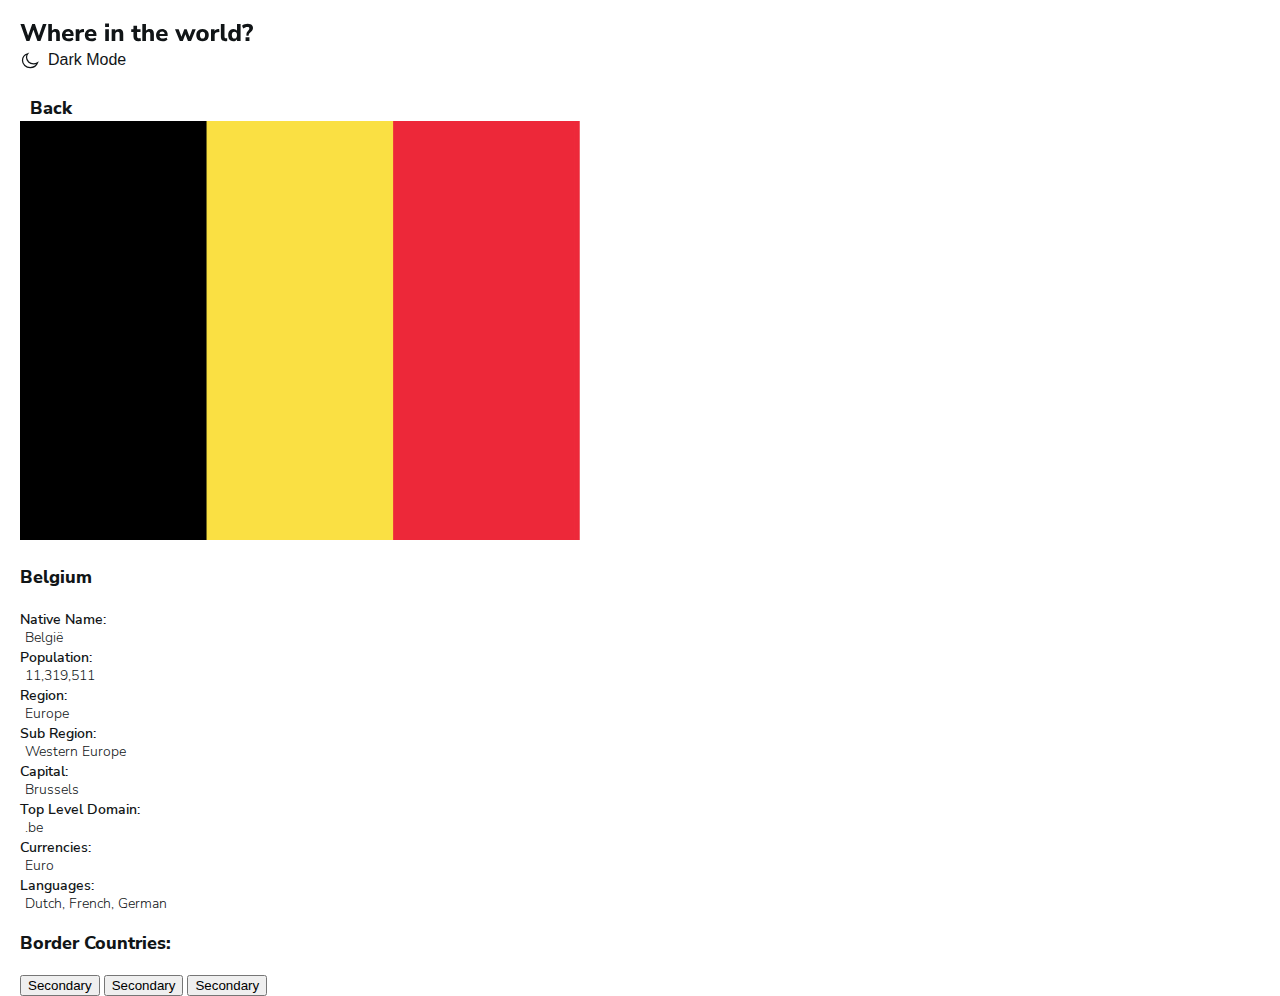
==== belgium.html @ a8f008aa "add second page" ====
<!DOCTYPE html>
<html lang="en">
<head>
  <meta charset="UTF-8">
  <meta http-equiv="X-UA-Compatible" content="IE=edge">
  <meta name="viewport" content="width=device-width, initial-scale=1.0">
  <title>Document</title>
  <link href="https://cdn.jsdelivr.net/npm/bootstrap@5.2.0/dist/css/bootstrap.min.css" rel="stylesheet" integrity="sha384-gH2yIJqKdNHPEq0n4Mqa/HGKIhSkIHeL5AyhkYV8i59U5AR6csBvApHHNl/vI1Bx" crossorigin="anonymous">
  <link rel="stylesheet" href="./css/main.css">
</head>
<body>
  
  <!-- header start -->
  <header class="site-header">
    <div class="container">
      <div class="header-wrapper row justify-content-between">
        <a class="col header-link" href="#">
          <svg height="19" fill="currentColor" xmlns="http://www.w3.org/2000/svg"><path d="M6.432 18 .408 1.08h3.816l3.888 11.568L12.216 1.08h2.688l3.984 11.76L22.92 1.08h3.6L20.448 18h-3.024l-3.96-11.232L9.456 18H6.432Zm21.843 0V1.08h3.624v6.744a3.91 3.91 0 0 1 1.608-1.368c.656-.32 1.384-.48 2.184-.48 2.768 0 4.152 1.648 4.152 4.944V18h-3.624v-6.912c0-.816-.152-1.4-.456-1.752-.304-.368-.752-.552-1.344-.552-.768 0-1.384.24-1.848.72-.448.48-.672 1.12-.672 1.92V18h-3.624Zm20.393.264c-1.392 0-2.592-.248-3.6-.744-.992-.512-1.76-1.224-2.304-2.136-.528-.928-.792-2.016-.792-3.264 0-1.216.256-2.28.768-3.192a5.655 5.655 0 0 1 2.136-2.16c.912-.528 1.96-.792 3.144-.792 1.712 0 3.072.544 4.08 1.632 1.008 1.072 1.512 2.528 1.512 4.368v.912h-8.184c.128.928.464 1.608 1.008 2.04.56.416 1.328.624 2.304.624.64 0 1.288-.096 1.944-.288a5.447 5.447 0 0 0 1.776-.888l.96 2.424c-.592.448-1.32.808-2.184 1.08a8.842 8.842 0 0 1-2.568.384Zm-.504-9.888c-.768 0-1.392.232-1.872.696-.464.464-.752 1.112-.864 1.944h5.184c-.096-1.76-.912-2.64-2.448-2.64ZM55.72 18V6.216h3.552v2.04c.56-1.376 1.76-2.136 3.6-2.28l1.056-.072.216 3.048-2.04.216c-1.792.176-2.688 1.088-2.688 2.736V18H55.72Zm15.8.264c-1.392 0-2.592-.248-3.6-.744-.992-.512-1.76-1.224-2.304-2.136-.528-.928-.792-2.016-.792-3.264 0-1.216.256-2.28.768-3.192a5.654 5.654 0 0 1 2.136-2.16c.912-.528 1.96-.792 3.144-.792 1.712 0 3.072.544 4.08 1.632 1.008 1.072 1.512 2.528 1.512 4.368v.912H68.28c.128.928.464 1.608 1.008 2.04.56.416 1.328.624 2.304.624.64 0 1.288-.096 1.944-.288a5.447 5.447 0 0 0 1.776-.888l.96 2.424c-.592.448-1.32.808-2.184 1.08a8.842 8.842 0 0 1-2.568.384Zm-.504-9.888c-.768 0-1.392.232-1.872.696-.464.464-.752 1.112-.864 1.944h5.184c-.096-1.76-.912-2.64-2.448-2.64Zm14.091-4.44V.552h3.912v3.384h-3.912ZM85.251 18V6.216h3.624V18h-3.624Zm6.422 0V6.216h3.552v1.728a3.94 3.94 0 0 1 1.608-1.464c.672-.336 1.424-.504 2.256-.504 1.392 0 2.432.408 3.12 1.224.688.8 1.032 2.04 1.032 3.72V18h-3.624v-6.912c0-.816-.152-1.4-.456-1.752-.304-.368-.752-.552-1.344-.552-.768 0-1.384.24-1.848.72-.448.48-.672 1.12-.672 1.92V18h-3.624Zm26.737.264c-3.312 0-4.968-1.608-4.968-4.824V8.928h-2.232V6.216h2.232V2.76h3.624v3.456h3.48v2.712h-3.48v4.368c0 .672.152 1.176.456 1.512.32.336.824.504 1.512.504.208 0 .424-.024.648-.072.24-.048.496-.112.768-.192l.528 2.64a4.586 4.586 0 0 1-1.2.408c-.464.112-.92.168-1.368.168Zm3.92-.264V1.08h3.624v6.744a3.91 3.91 0 0 1 1.608-1.368c.656-.32 1.384-.48 2.184-.48 2.768 0 4.152 1.648 4.152 4.944V18h-3.624v-6.912c0-.816-.152-1.4-.456-1.752-.304-.368-.752-.552-1.344-.552-.768 0-1.384.24-1.848.72-.448.48-.672 1.12-.672 1.92V18h-3.624Zm20.393.264c-1.392 0-2.592-.248-3.6-.744-.992-.512-1.76-1.224-2.304-2.136-.528-.928-.792-2.016-.792-3.264 0-1.216.256-2.28.768-3.192a5.654 5.654 0 0 1 2.136-2.16c.912-.528 1.96-.792 3.144-.792 1.712 0 3.072.544 4.08 1.632 1.008 1.072 1.512 2.528 1.512 4.368v.912h-8.184c.128.928.464 1.608 1.008 2.04.56.416 1.328.624 2.304.624.64 0 1.288-.096 1.944-.288a5.447 5.447 0 0 0 1.776-.888l.96 2.424c-.592.448-1.32.808-2.184 1.08a8.842 8.842 0 0 1-2.568.384Zm-.504-9.888c-.768 0-1.392.232-1.872.696-.464.464-.752 1.112-.864 1.944h5.184c-.096-1.76-.912-2.64-2.448-2.64ZM159.791 18 154.99 6.216h3.673l2.808 7.56 2.808-7.56h2.4l2.808 7.656 2.808-7.656h3.48L171.023 18h-3.072l-2.592-6.696-2.52 6.696h-3.048Zm22.718.264c-1.264 0-2.368-.248-3.312-.744a5.44 5.44 0 0 1-2.16-2.136c-.512-.928-.768-2.024-.768-3.288 0-1.248.256-2.328.768-3.24a5.242 5.242 0 0 1 2.16-2.136c.944-.496 2.048-.744 3.312-.744 1.264 0 2.36.248 3.288.744a5.207 5.207 0 0 1 2.184 2.136c.528.912.792 1.992.792 3.24 0 1.264-.264 2.36-.792 3.288a5.4 5.4 0 0 1-2.184 2.136c-.928.496-2.024.744-3.288.744Zm0-2.712c.768 0 1.392-.28 1.872-.84.496-.56.744-1.432.744-2.616 0-1.168-.248-2.024-.744-2.568-.48-.56-1.104-.84-1.872-.84s-1.392.28-1.872.84c-.48.544-.72 1.4-.72 2.568 0 1.184.24 2.056.72 2.616s1.104.84 1.872.84ZM190.978 18V6.216h3.552v2.04c.56-1.376 1.76-2.136 3.6-2.28l1.056-.072.216 3.048-2.04.216c-1.792.176-2.688 1.088-2.688 2.736V18h-3.696Zm14.283.264c-1.52 0-2.632-.392-3.336-1.176-.704-.8-1.056-1.984-1.056-3.552V1.08h3.624v12.312c0 1.28.568 1.92 1.704 1.92.176 0 .344-.008.504-.024.176-.016.344-.048.504-.096L207.157 18a6.784 6.784 0 0 1-1.896.264Zm8.067 0c-1.024 0-1.928-.248-2.712-.744-.768-.512-1.368-1.224-1.8-2.136-.432-.928-.648-2.024-.648-3.288 0-1.264.216-2.352.648-3.264.432-.912 1.032-1.616 1.8-2.112.784-.496 1.688-.744 2.712-.744.784 0 1.504.168 2.16.504.656.336 1.152.784 1.488 1.344V1.08h3.624V18h-3.552v-1.776c-.32.624-.816 1.12-1.488 1.488-.656.368-1.4.552-2.232.552Zm1.08-2.712c.768 0 1.392-.28 1.872-.84.496-.56.744-1.432.744-2.616 0-1.168-.248-2.024-.744-2.568-.48-.56-1.104-.84-1.872-.84s-1.392.28-1.872.84c-.48.544-.72 1.4-.72 2.568 0 1.184.24 2.056.72 2.616s1.104.84 1.872.84Zm12.008-2.904V11.52c0-.704.128-1.352.384-1.944.256-.608.696-1.248 1.32-1.92.448-.48.76-.888.936-1.224a2.39 2.39 0 0 0 .264-1.08c0-.448-.168-.8-.504-1.056-.32-.256-.784-.384-1.392-.384-1.488 0-2.888.536-4.2 1.608l-1.176-2.736c.704-.608 1.56-1.088 2.568-1.44a9.258 9.258 0 0 1 3.072-.528c1.056 0 1.984.176 2.784.528.8.336 1.416.816 1.848 1.44.448.608.672 1.32.672 2.136 0 .736-.168 1.416-.504 2.04-.32.624-.896 1.28-1.728 1.968-.752.624-1.272 1.168-1.56 1.632-.272.464-.44.912-.504 1.344l-.12.744h-2.16ZM225.552 18v-3.84h3.888V18h-3.888Z" fill="currentColor"/>
          </svg>
        </a>
        <button class="col header-darkmode justify-content-end" type="button">Dark Mode</button>
      </div>
    </div>
  </header>
  <!-- header finish -->
  <main class="site-main">
    <section class="hero pt-5 pb-5">
      <div class="container">
        <div class="hero-back hero-section-item-wrapper-title back d-flex align-items-center">Back</div>
        <div class="row pt-5 align-items-center">
          <div class="col d-flex justify-content-center mb-5">
            <img class="rounded m-0" src="./images/belgium-flag.jpg" alt="belgium flag">
          </div>
          <div class="col">
            <h3 class="hero-section-item-wrapper-title mb-5">Belgium</h3>
            <div class="d-lg-flex justify-content-between mb-5">
              <div class="me-5 mb-5">
                <span class="hero-section-item-wrapper-inner d-flex mb-2">
                  <strong class="hero-section-item-wrapper-inner-title">Native Name:</strong>
                  <p class="hero-section-item-wrapper-inner-discrip"> België</p>
                </span>
                <span class="hero-section-item-wrapper-inner d-flex mb-2">
                  <strong class="hero-section-item-wrapper-inner-title">Population:</strong>
                  <p class="hero-section-item-wrapper-inner-discrip"> 11,319,511</p>
                </span>
                <span class="hero-section-item-wrapper-inner d-flex mb-2">
                  <strong class="hero-section-item-wrapper-inner-title">Region:</strong>
                  <p class="hero-section-item-wrapper-inner-discrip">Europe</p>
                </span>
                <span class="hero-section-item-wrapper-inner d-flex mb-2">
                  <strong class="hero-section-item-wrapper-inner-title">Sub Region:</strong>
                  <p class="hero-section-item-wrapper-inner-discrip">Western Europe</p>
                </span>
                <span class="hero-section-item-wrapper-inner d-flex mb-2">
                  <strong class="hero-section-item-wrapper-inner-title">Capital:</strong>
                  <p class="hero-section-item-wrapper-inner-discrip">Brussels</p>
                </span>
              </div>
              <div>
                <span class="hero-section-item-wrapper-inner d-flex mb-2">
                  <strong class="hero-section-item-wrapper-inner-title">Top Level Domain: </strong>
                  <p class="hero-section-item-wrapper-inner-discrip">.be</p>
                </span>
                <span class="hero-section-item-wrapper-inner d-flex mb-2">
                  <strong class="hero-section-item-wrapper-inner-title">Currencies:</strong>
                  <p class="hero-section-item-wrapper-inner-discrip">Euro</p>
                </span>
                <span class="hero-section-item-wrapper-inner d-flex mb-2">
                  <strong class="hero-section-item-wrapper-inner-title">Languages:</strong>
                  <p class="hero-section-item-wrapper-inner-discrip"> Dutch, French, German</p>
                </span>
              </div>
            </div>
            <div class="d-lg-flex align-items-center">
              <p class="hero-section-item-wrapper-title m-0 me-2 mb-sm-3 mb-lg-0">Border Countries: </p>
              <button class="btn btn-outline-secondary me-2" type="button" >Secondary</button>
              <button class="btn btn-outline-secondary me-2" type="button" >Secondary</button>
              <button class="btn btn-outline-secondary me-2" type="button" >Secondary</button>
            </div>
          </div>
        </div>
      </div>
    </section>
  </main>
  <script src="./js/main.js"></script>
</body>
</html>
---- css/main.css ----
/*
* Prefixed by https://autoprefixer.github.io
* PostCSS: v8.4.14,
* Autoprefixer: v10.4.7
* Browsers: last 4 version
*/

:root{
  --main-text-color: #111517;
  --main-body-color: #f2f2f2;
  --header-bg-color: #fff;
}



@font-face {
  font-family: "Nunito Sans";
  font-style: normal;
  font-weight: 300;
  src: url("../fonts/nunito-sans-v12-latin-300.woff2") format("woff2"), /* Chrome 26+, Opera 23+, Firefox 39+ */
  url("../fonts/nunito-sans-v12-latin-300.woff") format("woff"); /* Chrome 6+, Firefox 3.6+, IE 9+, Safari 5.1+ */
}
@font-face {
  font-family: "Nunito Sans";
  font-style: normal;
  font-weight: 400;
  src: url("../fonts/nunito-sans-v12-latin-regular.woff2") format("woff2"), /* Chrome 26+, Opera 23+, Firefox 39+ */
  url("../fonts/nunito-sans-v12-latin-regular.woff") format("woff"); /* Chrome 6+, Firefox 3.6+, IE 9+, Safari 5.1+ */
}
@font-face {
  font-family: "Nunito Sans";
  font-style: normal;
  font-weight: 600;
  src: url("../fonts/nunito-sans-v12-latin-600.woff2") format("woff2"), /* Chrome 26+, Opera 23+, Firefox 39+ */
  url("../fonts/nunito-sans-v12-latin-600.woff") format("woff"); /* Chrome 6+, Firefox 3.6+, IE 9+, Safari 5.1+ */
}
@font-face {
  font-family: "Nunito Sans";
  font-style: normal;
  font-weight: 800;
  src: url("../fonts/nunito-sans-v12-latin-800.woff2") format("woff2"), /* Chrome 26+, Opera 23+, Firefox 39+ */
  url("../fonts/nunito-sans-v12-latin-800.woff") format("woff"); /* Chrome 6+, Firefox 3.6+, IE 9+, Safari 5.1+ */
}


*{
  box-sizing: border-box;
}

html{
  box-sizing: border-box;
}

body{
  font-family: "Nunito Sans", "Arial", sans-serif;
  font-style: normal;
  font-weight: 600;
  margin: 0;
}


.container{
  width: 1320px;
  margin: 0 auto;
  padding-right: 20px;
  padding-left: 20px;
}

.theme-dars{
  --main-text-color: #fff;
  --main-body-color: #202C36;
  --header-bg-color: #2B3844;
}

.site-header{
  padding: 23px 0;
  background-color: var(--header-bg-color);
  box-shadow: 0px 2px 4px #0000000e;
}

.header-link {
  max-width: 233px;
  color: var(--main-text-color);

}
.header-link:hover {
  color: var(--main-text-color);
}
.header-darkmode {
  max-width: 120px;
  display: -webkit-box;
  display: -ms-flexbox;
  display: flex;
  -webkit-box-align: center;
  -ms-flex-align: center;
  align-items: center;
  font-size: 16px;
  line-height: 22px;
  padding-left: 28px;
  margin: 0;
  border: none;
  background-color: transparent;
  color: var(--main-text-color);
  background-image: url("../images/moon.svg");
  background-position: left;
  background-repeat: no-repeat;
  background-size: 20px 20px;
}

.hero{
  background-color: var(--header-bg-color);
}
.hero-section{
  padding: 48px 0 45px 0;
  background-color: var(--main-body-color);
}
.site-search{
  position: relative;
}

.site-search-input {
  height: 56px;
  max-width: 480px;
  padding: 18px 10px 18px 42px;
  border: 0;
  color: #848484;
  background-color: var(--header-bg-color);
  -webkit-box-shadow: 0px 2px 9px #0000000e;
  box-shadow: 0px 2px 9px #0000000e;
  border-radius: 5px;
}

.site-search::before{
  position: absolute;
  top: 18px;
  left: 13px;
  width: 18px;
  height: 18px;
  background-image: url("../images/search.svg");
  background-size: 18px 18px;
  background-repeat: no-repeat;
  content: "";
}

.form-selects {
  width: 200px;
  height: 56px;
  border: 0;
  padding: 18px 24px;
  appearance: none;
  color: var(--main-text-color) ;
  background-color: var(--header-bg-color) ;
  background-image: url("../images/next.svg");
  background-size: 18px 18px;
  background-repeat: no-repeat;
  background-position: calc(50% + 70px) ;
}
.site-region {
  margin-bottom: 5px;
  border: 0;
  color: var(--main-text-color) ;
  background: var(--header-bg-color);
  -webkit-box-shadow: 0px 2px 9px #0000000e;
  box-shadow: 0px 2px 9px #0000000e;
  border-radius: 5px;
}

.hero-section-list {
  list-style: none;
  margin-top: 48px;
  margin-bottom: 0;
  padding: 0;
}
.hero-section-item {
  /* width: 287px; */
  border: 0;
}
.hero-section-item-inner{
  width: 264px;
  border: 0;
  background-color: var(--header-bg-color);
  box-shadow: 0px 0px 7px 2px rgba(0, 0, 0, 0.0294384);
  border-radius: 5px;
}
.hero-section-item-wrapper{
  padding: 0 0 46px 24px;
}

.hero-section-item-img{
  -o-object-fit: contain;
  object-fit: contain;
  border-radius: 5px 5px 0px 0px;
}
.hero-section-item-wrapper-title {
  font-weight: 800;
  font-size: 18px;
  line-height: 26px;
  color: var(--main-text-color);
}
.hero-section-item-wrapper-inner-title {
  font-weight: 600;
  font-size: 14px;
  line-height: 16px;    
  color: var(--main-text-color);
}
.hero-section-item-wrapper-inner-discrip {
  font-weight: 300;
  font-size: 14px;
  line-height: 16px;
  margin-top: 0;
  margin-bottom: 0;
  margin-left: 5px;
  color: var(--main-text-color);
}

.back::before{
  width: 20px;
  height: 20px;
  margin-right: 10px;
  background-image: url("../images/back.svg");
  background-size: 20px 20px;
  background-repeat: no-repeat;
  content: "";
}
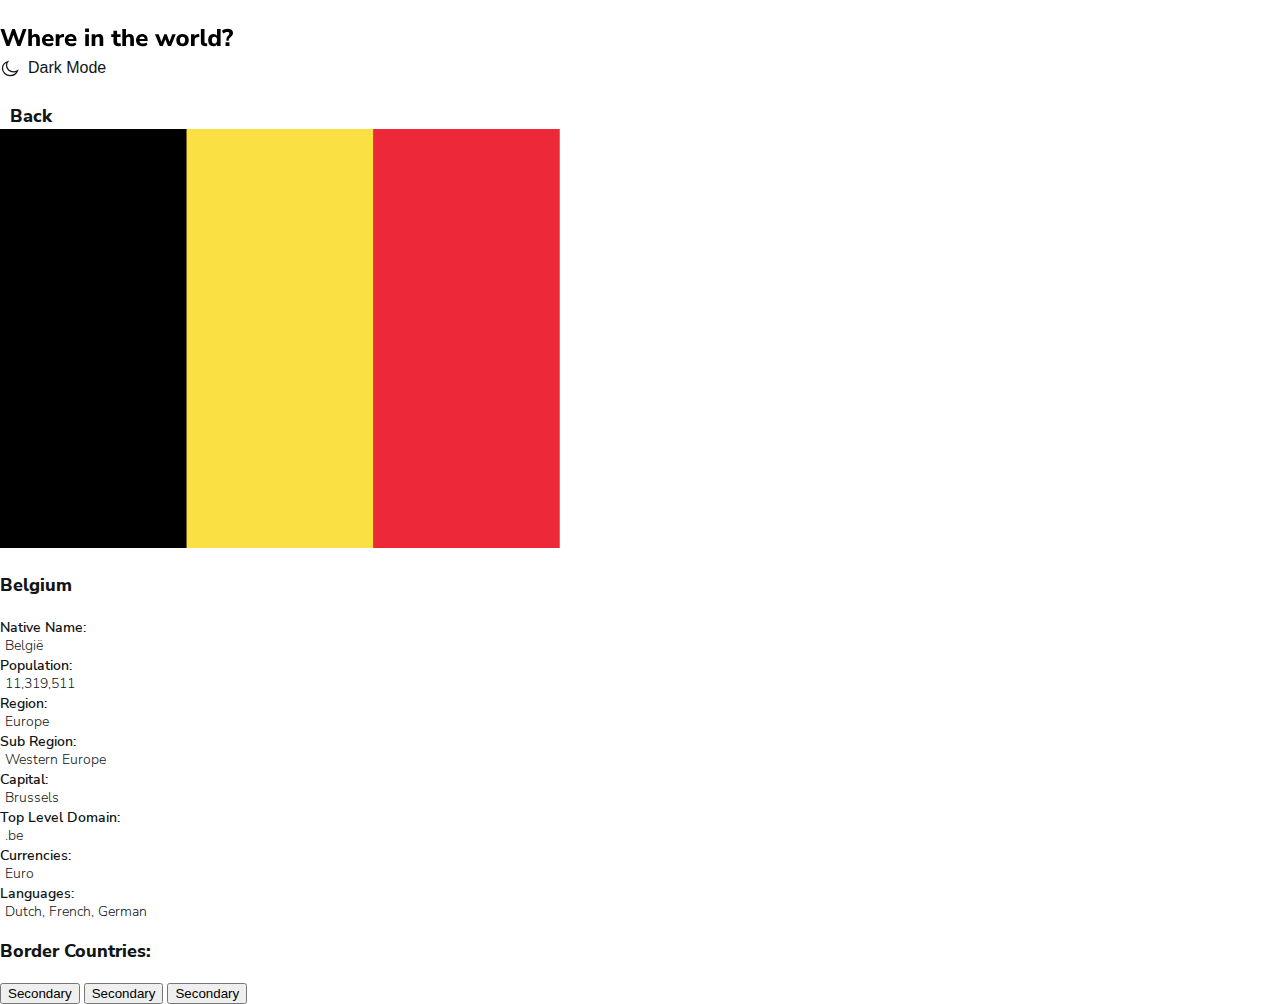
==== commit c9fa4ed5: "change mistakes" ====
--- a/belgium.html
+++ b/belgium.html
@@ -1,4 +1,4 @@
-<!DOCTYPE html>
+ <!DOCTYPE html>
 <html lang="en">
 <head>
   <meta charset="UTF-8">
@@ -15,8 +15,7 @@
     <div class="container">
       <div class="header-wrapper row justify-content-between">
         <a class="col header-link" href="#">
-          <svg height="19" fill="currentColor" xmlns="http://www.w3.org/2000/svg"><path d="M6.432 18 .408 1.08h3.816l3.888 11.568L12.216 1.08h2.688l3.984 11.76L22.92 1.08h3.6L20.448 18h-3.024l-3.96-11.232L9.456 18H6.432Zm21.843 0V1.08h3.624v6.744a3.91 3.91 0 0 1 1.608-1.368c.656-.32 1.384-.48 2.184-.48 2.768 0 4.152 1.648 4.152 4.944V18h-3.624v-6.912c0-.816-.152-1.4-.456-1.752-.304-.368-.752-.552-1.344-.552-.768 0-1.384.24-1.848.72-.448.48-.672 1.12-.672 1.92V18h-3.624Zm20.393.264c-1.392 0-2.592-.248-3.6-.744-.992-.512-1.76-1.224-2.304-2.136-.528-.928-.792-2.016-.792-3.264 0-1.216.256-2.28.768-3.192a5.655 5.655 0 0 1 2.136-2.16c.912-.528 1.96-.792 3.144-.792 1.712 0 3.072.544 4.08 1.632 1.008 1.072 1.512 2.528 1.512 4.368v.912h-8.184c.128.928.464 1.608 1.008 2.04.56.416 1.328.624 2.304.624.64 0 1.288-.096 1.944-.288a5.447 5.447 0 0 0 1.776-.888l.96 2.424c-.592.448-1.32.808-2.184 1.08a8.842 8.842 0 0 1-2.568.384Zm-.504-9.888c-.768 0-1.392.232-1.872.696-.464.464-.752 1.112-.864 1.944h5.184c-.096-1.76-.912-2.64-2.448-2.64ZM55.72 18V6.216h3.552v2.04c.56-1.376 1.76-2.136 3.6-2.28l1.056-.072.216 3.048-2.04.216c-1.792.176-2.688 1.088-2.688 2.736V18H55.72Zm15.8.264c-1.392 0-2.592-.248-3.6-.744-.992-.512-1.76-1.224-2.304-2.136-.528-.928-.792-2.016-.792-3.264 0-1.216.256-2.28.768-3.192a5.654 5.654 0 0 1 2.136-2.16c.912-.528 1.96-.792 3.144-.792 1.712 0 3.072.544 4.08 1.632 1.008 1.072 1.512 2.528 1.512 4.368v.912H68.28c.128.928.464 1.608 1.008 2.04.56.416 1.328.624 2.304.624.64 0 1.288-.096 1.944-.288a5.447 5.447 0 0 0 1.776-.888l.96 2.424c-.592.448-1.32.808-2.184 1.08a8.842 8.842 0 0 1-2.568.384Zm-.504-9.888c-.768 0-1.392.232-1.872.696-.464.464-.752 1.112-.864 1.944h5.184c-.096-1.76-.912-2.64-2.448-2.64Zm14.091-4.44V.552h3.912v3.384h-3.912ZM85.251 18V6.216h3.624V18h-3.624Zm6.422 0V6.216h3.552v1.728a3.94 3.94 0 0 1 1.608-1.464c.672-.336 1.424-.504 2.256-.504 1.392 0 2.432.408 3.12 1.224.688.8 1.032 2.04 1.032 3.72V18h-3.624v-6.912c0-.816-.152-1.4-.456-1.752-.304-.368-.752-.552-1.344-.552-.768 0-1.384.24-1.848.72-.448.48-.672 1.12-.672 1.92V18h-3.624Zm26.737.264c-3.312 0-4.968-1.608-4.968-4.824V8.928h-2.232V6.216h2.232V2.76h3.624v3.456h3.48v2.712h-3.48v4.368c0 .672.152 1.176.456 1.512.32.336.824.504 1.512.504.208 0 .424-.024.648-.072.24-.048.496-.112.768-.192l.528 2.64a4.586 4.586 0 0 1-1.2.408c-.464.112-.92.168-1.368.168Zm3.92-.264V1.08h3.624v6.744a3.91 3.91 0 0 1 1.608-1.368c.656-.32 1.384-.48 2.184-.48 2.768 0 4.152 1.648 4.152 4.944V18h-3.624v-6.912c0-.816-.152-1.4-.456-1.752-.304-.368-.752-.552-1.344-.552-.768 0-1.384.24-1.848.72-.448.48-.672 1.12-.672 1.92V18h-3.624Zm20.393.264c-1.392 0-2.592-.248-3.6-.744-.992-.512-1.76-1.224-2.304-2.136-.528-.928-.792-2.016-.792-3.264 0-1.216.256-2.28.768-3.192a5.654 5.654 0 0 1 2.136-2.16c.912-.528 1.96-.792 3.144-.792 1.712 0 3.072.544 4.08 1.632 1.008 1.072 1.512 2.528 1.512 4.368v.912h-8.184c.128.928.464 1.608 1.008 2.04.56.416 1.328.624 2.304.624.64 0 1.288-.096 1.944-.288a5.447 5.447 0 0 0 1.776-.888l.96 2.424c-.592.448-1.32.808-2.184 1.08a8.842 8.842 0 0 1-2.568.384Zm-.504-9.888c-.768 0-1.392.232-1.872.696-.464.464-.752 1.112-.864 1.944h5.184c-.096-1.76-.912-2.64-2.448-2.64ZM159.791 18 154.99 6.216h3.673l2.808 7.56 2.808-7.56h2.4l2.808 7.656 2.808-7.656h3.48L171.023 18h-3.072l-2.592-6.696-2.52 6.696h-3.048Zm22.718.264c-1.264 0-2.368-.248-3.312-.744a5.44 5.44 0 0 1-2.16-2.136c-.512-.928-.768-2.024-.768-3.288 0-1.248.256-2.328.768-3.24a5.242 5.242 0 0 1 2.16-2.136c.944-.496 2.048-.744 3.312-.744 1.264 0 2.36.248 3.288.744a5.207 5.207 0 0 1 2.184 2.136c.528.912.792 1.992.792 3.24 0 1.264-.264 2.36-.792 3.288a5.4 5.4 0 0 1-2.184 2.136c-.928.496-2.024.744-3.288.744Zm0-2.712c.768 0 1.392-.28 1.872-.84.496-.56.744-1.432.744-2.616 0-1.168-.248-2.024-.744-2.568-.48-.56-1.104-.84-1.872-.84s-1.392.28-1.872.84c-.48.544-.72 1.4-.72 2.568 0 1.184.24 2.056.72 2.616s1.104.84 1.872.84ZM190.978 18V6.216h3.552v2.04c.56-1.376 1.76-2.136 3.6-2.28l1.056-.072.216 3.048-2.04.216c-1.792.176-2.688 1.088-2.688 2.736V18h-3.696Zm14.283.264c-1.52 0-2.632-.392-3.336-1.176-.704-.8-1.056-1.984-1.056-3.552V1.08h3.624v12.312c0 1.28.568 1.92 1.704 1.92.176 0 .344-.008.504-.024.176-.016.344-.048.504-.096L207.157 18a6.784 6.784 0 0 1-1.896.264Zm8.067 0c-1.024 0-1.928-.248-2.712-.744-.768-.512-1.368-1.224-1.8-2.136-.432-.928-.648-2.024-.648-3.288 0-1.264.216-2.352.648-3.264.432-.912 1.032-1.616 1.8-2.112.784-.496 1.688-.744 2.712-.744.784 0 1.504.168 2.16.504.656.336 1.152.784 1.488 1.344V1.08h3.624V18h-3.552v-1.776c-.32.624-.816 1.12-1.488 1.488-.656.368-1.4.552-2.232.552Zm1.08-2.712c.768 0 1.392-.28 1.872-.84.496-.56.744-1.432.744-2.616 0-1.168-.248-2.024-.744-2.568-.48-.56-1.104-.84-1.872-.84s-1.392.28-1.872.84c-.48.544-.72 1.4-.72 2.568 0 1.184.24 2.056.72 2.616s1.104.84 1.872.84Zm12.008-2.904V11.52c0-.704.128-1.352.384-1.944.256-.608.696-1.248 1.32-1.92.448-.48.76-.888.936-1.224a2.39 2.39 0 0 0 .264-1.08c0-.448-.168-.8-.504-1.056-.32-.256-.784-.384-1.392-.384-1.488 0-2.888.536-4.2 1.608l-1.176-2.736c.704-.608 1.56-1.088 2.568-1.44a9.258 9.258 0 0 1 3.072-.528c1.056 0 1.984.176 2.784.528.8.336 1.416.816 1.848 1.44.448.608.672 1.32.672 2.136 0 .736-.168 1.416-.504 2.04-.32.624-.896 1.28-1.728 1.968-.752.624-1.272 1.168-1.56 1.632-.272.464-.44.912-.504 1.344l-.12.744h-2.16ZM225.552 18v-3.84h3.888V18h-3.888Z" fill="currentColor"/>
-          </svg>
+          <svg height="19" fill="currentColor" xmlns="http://www.w3.org/2000/svg"><path d="M6.432 18 .408 1.08h3.816l3.888 11.568L12.216 1.08h2.688l3.984 11.76L22.92 1.08h3.6L20.448 18h-3.024l-3.96-11.232L9.456 18H6.432Zm21.843 0V1.08h3.624v6.744a3.91 3.91 0 0 1 1.608-1.368c.656-.32 1.384-.48 2.184-.48 2.768 0 4.152 1.648 4.152 4.944V18h-3.624v-6.912c0-.816-.152-1.4-.456-1.752-.304-.368-.752-.552-1.344-.552-.768 0-1.384.24-1.848.72-.448.48-.672 1.12-.672 1.92V18h-3.624Zm20.393.264c-1.392 0-2.592-.248-3.6-.744-.992-.512-1.76-1.224-2.304-2.136-.528-.928-.792-2.016-.792-3.264 0-1.216.256-2.28.768-3.192a5.655 5.655 0 0 1 2.136-2.16c.912-.528 1.96-.792 3.144-.792 1.712 0 3.072.544 4.08 1.632 1.008 1.072 1.512 2.528 1.512 4.368v.912h-8.184c.128.928.464 1.608 1.008 2.04.56.416 1.328.624 2.304.624.64 0 1.288-.096 1.944-.288a5.447 5.447 0 0 0 1.776-.888l.96 2.424c-.592.448-1.32.808-2.184 1.08a8.842 8.842 0 0 1-2.568.384Zm-.504-9.888c-.768 0-1.392.232-1.872.696-.464.464-.752 1.112-.864 1.944h5.184c-.096-1.76-.912-2.64-2.448-2.64ZM55.72 18V6.216h3.552v2.04c.56-1.376 1.76-2.136 3.6-2.28l1.056-.072.216 3.048-2.04.216c-1.792.176-2.688 1.088-2.688 2.736V18H55.72Zm15.8.264c-1.392 0-2.592-.248-3.6-.744-.992-.512-1.76-1.224-2.304-2.136-.528-.928-.792-2.016-.792-3.264 0-1.216.256-2.28.768-3.192a5.654 5.654 0 0 1 2.136-2.16c.912-.528 1.96-.792 3.144-.792 1.712 0 3.072.544 4.08 1.632 1.008 1.072 1.512 2.528 1.512 4.368v.912H68.28c.128.928.464 1.608 1.008 2.04.56.416 1.328.624 2.304.624.64 0 1.288-.096 1.944-.288a5.447 5.447 0 0 0 1.776-.888l.96 2.424c-.592.448-1.32.808-2.184 1.08a8.842 8.842 0 0 1-2.568.384Zm-.504-9.888c-.768 0-1.392.232-1.872.696-.464.464-.752 1.112-.864 1.944h5.184c-.096-1.76-.912-2.64-2.448-2.64Zm14.091-4.44V.552h3.912v3.384h-3.912ZM85.251 18V6.216h3.624V18h-3.624Zm6.422 0V6.216h3.552v1.728a3.94 3.94 0 0 1 1.608-1.464c.672-.336 1.424-.504 2.256-.504 1.392 0 2.432.408 3.12 1.224.688.8 1.032 2.04 1.032 3.72V18h-3.624v-6.912c0-.816-.152-1.4-.456-1.752-.304-.368-.752-.552-1.344-.552-.768 0-1.384.24-1.848.72-.448.48-.672 1.12-.672 1.92V18h-3.624Zm26.737.264c-3.312 0-4.968-1.608-4.968-4.824V8.928h-2.232V6.216h2.232V2.76h3.624v3.456h3.48v2.712h-3.48v4.368c0 .672.152 1.176.456 1.512.32.336.824.504 1.512.504.208 0 .424-.024.648-.072.24-.048.496-.112.768-.192l.528 2.64a4.586 4.586 0 0 1-1.2.408c-.464.112-.92.168-1.368.168Zm3.92-.264V1.08h3.624v6.744a3.91 3.91 0 0 1 1.608-1.368c.656-.32 1.384-.48 2.184-.48 2.768 0 4.152 1.648 4.152 4.944V18h-3.624v-6.912c0-.816-.152-1.4-.456-1.752-.304-.368-.752-.552-1.344-.552-.768 0-1.384.24-1.848.72-.448.48-.672 1.12-.672 1.92V18h-3.624Zm20.393.264c-1.392 0-2.592-.248-3.6-.744-.992-.512-1.76-1.224-2.304-2.136-.528-.928-.792-2.016-.792-3.264 0-1.216.256-2.28.768-3.192a5.654 5.654 0 0 1 2.136-2.16c.912-.528 1.96-.792 3.144-.792 1.712 0 3.072.544 4.08 1.632 1.008 1.072 1.512 2.528 1.512 4.368v.912h-8.184c.128.928.464 1.608 1.008 2.04.56.416 1.328.624 2.304.624.64 0 1.288-.096 1.944-.288a5.447 5.447 0 0 0 1.776-.888l.96 2.424c-.592.448-1.32.808-2.184 1.08a8.842 8.842 0 0 1-2.568.384Zm-.504-9.888c-.768 0-1.392.232-1.872.696-.464.464-.752 1.112-.864 1.944h5.184c-.096-1.76-.912-2.64-2.448-2.64ZM159.791 18 154.99 6.216h3.673l2.808 7.56 2.808-7.56h2.4l2.808 7.656 2.808-7.656h3.48L171.023 18h-3.072l-2.592-6.696-2.52 6.696h-3.048Zm22.718.264c-1.264 0-2.368-.248-3.312-.744a5.44 5.44 0 0 1-2.16-2.136c-.512-.928-.768-2.024-.768-3.288 0-1.248.256-2.328.768-3.24a5.242 5.242 0 0 1 2.16-2.136c.944-.496 2.048-.744 3.312-.744 1.264 0 2.36.248 3.288.744a5.207 5.207 0 0 1 2.184 2.136c.528.912.792 1.992.792 3.24 0 1.264-.264 2.36-.792 3.288a5.4 5.4 0 0 1-2.184 2.136c-.928.496-2.024.744-3.288.744Zm0-2.712c.768 0 1.392-.28 1.872-.84.496-.56.744-1.432.744-2.616 0-1.168-.248-2.024-.744-2.568-.48-.56-1.104-.84-1.872-.84s-1.392.28-1.872.84c-.48.544-.72 1.4-.72 2.568 0 1.184.24 2.056.72 2.616s1.104.84 1.872.84ZM190.978 18V6.216h3.552v2.04c.56-1.376 1.76-2.136 3.6-2.28l1.056-.072.216 3.048-2.04.216c-1.792.176-2.688 1.088-2.688 2.736V18h-3.696Zm14.283.264c-1.52 0-2.632-.392-3.336-1.176-.704-.8-1.056-1.984-1.056-3.552V1.08h3.624v12.312c0 1.28.568 1.92 1.704 1.92.176 0 .344-.008.504-.024.176-.016.344-.048.504-.096L207.157 18a6.784 6.784 0 0 1-1.896.264Zm8.067 0c-1.024 0-1.928-.248-2.712-.744-.768-.512-1.368-1.224-1.8-2.136-.432-.928-.648-2.024-.648-3.288 0-1.264.216-2.352.648-3.264.432-.912 1.032-1.616 1.8-2.112.784-.496 1.688-.744 2.712-.744.784 0 1.504.168 2.16.504.656.336 1.152.784 1.488 1.344V1.08h3.624V18h-3.552v-1.776c-.32.624-.816 1.12-1.488 1.488-.656.368-1.4.552-2.232.552Zm1.08-2.712c.768 0 1.392-.28 1.872-.84.496-.56.744-1.432.744-2.616 0-1.168-.248-2.024-.744-2.568-.48-.56-1.104-.84-1.872-.84s-1.392.28-1.872.84c-.48.544-.72 1.4-.72 2.568 0 1.184.24 2.056.72 2.616s1.104.84 1.872.84Zm12.008-2.904V11.52c0-.704.128-1.352.384-1.944.256-.608.696-1.248 1.32-1.92.448-.48.76-.888.936-1.224a2.39 2.39 0 0 0 .264-1.08c0-.448-.168-.8-.504-1.056-.32-.256-.784-.384-1.392-.384-1.488 0-2.888.536-4.2 1.608l-1.176-2.736c.704-.608 1.56-1.088 2.568-1.44a9.258 9.258 0 0 1 3.072-.528c1.056 0 1.984.176 2.784.528.8.336 1.416.816 1.848 1.44.448.608.672 1.32.672 2.136 0 .736-.168 1.416-.504 2.04-.32.624-.896 1.28-1.728 1.968-.752.624-1.272 1.168-1.56 1.632-.272.464-.44.912-.504 1.344l-.12.744h-2.16ZM225.552 18v-3.84h3.888V18h-3.888Z" fill="currentColor"/></svg>
         </a>
         <button class="col header-darkmode justify-content-end" type="button">Dark Mode</button>
       </div>
@@ -26,12 +25,12 @@
   <main class="site-main">
     <section class="hero pt-5 pb-5">
       <div class="container">
-        <div class="hero-back hero-section-item-wrapper-title back d-flex align-items-center">Back</div>
+        <a class="hero-back hero-section-item-wrapper-title back d-flex align-items-center" href="./index.html">Back</a>
         <div class="row pt-5 align-items-center">
-          <div class="col d-flex justify-content-center mb-5">
-            <img class="rounded m-0" src="./images/belgium-flag.jpg" alt="belgium flag">
+          <div class="col-12 col-lg-5 d-flex justify-content-center mb-5">
+            <img class="belgium-img rounded m-0" src="./images/belgium-flag.jpg" alt="belgium flag">
           </div>
-          <div class="col">
+          <div class="col-12 col-lg-7">
             <h3 class="hero-section-item-wrapper-title mb-5">Belgium</h3>
             <div class="d-lg-flex justify-content-between mb-5">
               <div class="me-5 mb-5">
--- a/css/main.css
+++ b/css/main.css
@@ -58,14 +58,6 @@
   margin: 0;
 }
 
-
-.container{
-  width: 1320px;
-  margin: 0 auto;
-  padding-right: 20px;
-  padding-left: 20px;
-}
-
 .theme-dars{
   --main-text-color: #fff;
   --main-body-color: #202C36;
@@ -73,15 +65,21 @@
 }
 
 .site-header{
+  background-color: var(--header-bg-color);
+  box-shadow: 0px 2px 4px #0000000e;
+}
+.header-wrapper{
   padding: 23px 0;
-  background-color: var(--header-bg-color);
-  box-shadow: 0px 2px 4px #0000000e;
 }
 
 .header-link {
-  max-width: 233px;
-  color: var(--main-text-color);
-
+  font-weight: 800;
+  font-size: 24px;
+  line-height: 33px;
+  text-decoration: none;
+  color: var(--main-color-text);
+  margin: 0;
+  
 }
 .header-link:hover {
   color: var(--main-text-color);
@@ -177,10 +175,14 @@
 }
 .hero-section-item-inner{
   width: 264px;
+  text-decoration: none;
   border: 0;
   background-color: var(--header-bg-color);
   box-shadow: 0px 0px 7px 2px rgba(0, 0, 0, 0.0294384);
   border-radius: 5px;
+}
+.hero-section-item-link{
+  text-decoration: none;
 }
 .hero-section-item-wrapper{
   padding: 0 0 46px 24px;
@@ -195,8 +197,14 @@
   font-weight: 800;
   font-size: 18px;
   line-height: 26px;
-  color: var(--main-text-color);
-}
+  text-decoration: none;
+  color: var(--main-text-color);
+}
+.hero-section-item-wrapper-title:hover {
+  color: var(--main-text-color);
+  
+}
+
 .hero-section-item-wrapper-inner-title {
   font-weight: 600;
   font-size: 14px;
@@ -221,4 +229,8 @@
   background-size: 20px 20px;
   background-repeat: no-repeat;
   content: "";
+}
+.belgium-img{
+  max-width: 560px;
+  width: 100%;
 }